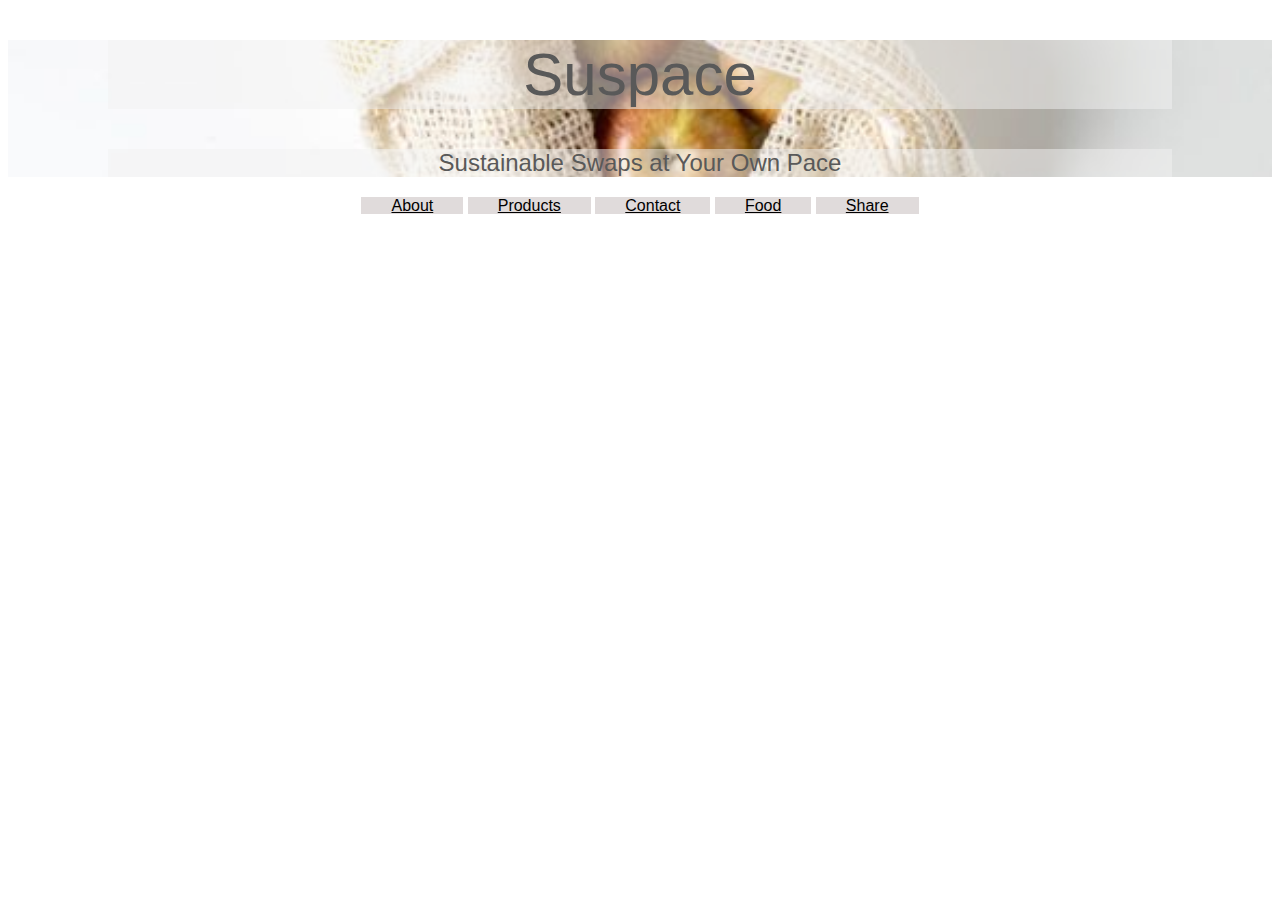
==== index.html @ a72e24c5 "Merge branch 'master' into Giulia's-branch" ====
<!DOCTYPE html>
<head>
  <link rel='stylesheet' href='style.css'>
</head>
<header>
<h1> Suspace </h1>
<h2> Sustainable Swaps at Your Own Pace </h2>
</header>
<body>

<a href="about.html">About</a>
<a href="products.html">Products</a>
<a href="contacts.html">Contact</a>
<a href="#">Food</a>
<a href="share.html">Share</a>


</body>
---- style.css ----
header{
  font-family: 'Montserrat', sans-serif;
  text-align: center;
  background-image: url(apple_background.jpg);
  background-size: cover;
  background-position: center;
  background-repeat: no-repeat;
  color: rgba(89, 89, 89,1);
  padding: 0px 100px;
}
h1 {
  font-size: 60px;
  font-weight: normal;
  background: rgba(242, 242, 242, 0.5)


}
h2 {
  font-weight:300;
  background: rgba(242, 242, 242, 0.5)
}
body {
  font-family: 'Montserrat', sans-serif;
  text-align: center;
  font-weight: normal;
}
a {
  color: black;
  background-color: rgba(224,219,219,1);
  background-size: cover;
  background-repeat: repeat;
  padding: 0px 30px;
  max-width: auto;
}
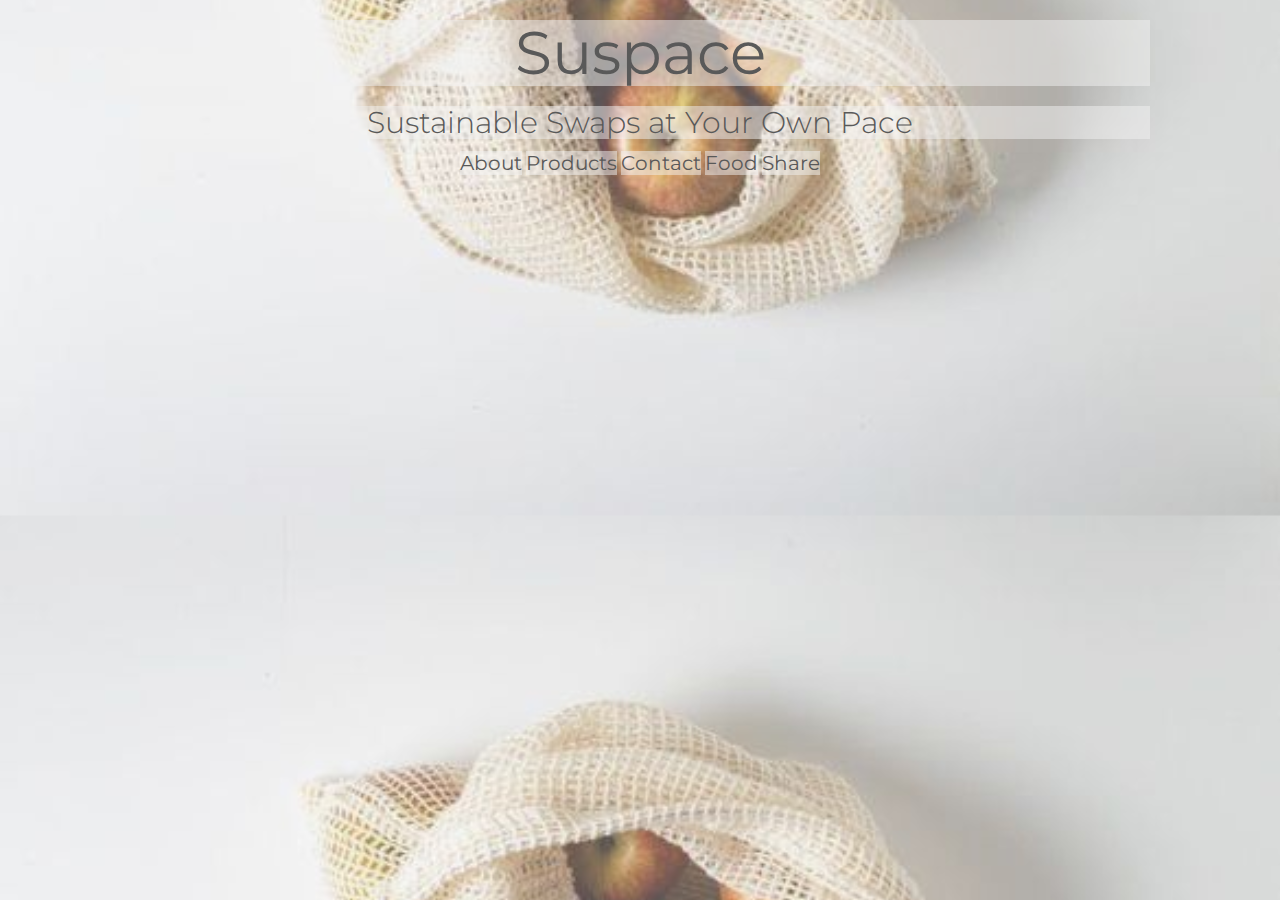
==== commit 1df48710: "faded background image, added bootstrap, added email to contacts, touched up about page" ====
--- a/index.html
+++ b/index.html
@@ -1,6 +1,9 @@
 <!DOCTYPE html>
 <head>
+  <link href='css/bootstrap.css' rel='stylesheet'>
   <link rel='stylesheet' href='style.css'>
+  <meta name="viewport" content="width=device-width,
+initial-scale=1.0">
 </head>
 <header>
 <h1> Suspace </h1>
--- a/style.css
+++ b/style.css
@@ -1,10 +1,7 @@
+@import url('https://fonts.googleapis.com/css?family=Montserrat');
 header{
   font-family: 'Montserrat', sans-serif;
   text-align: center;
-  background-image: url(apple_background.jpg);
-  background-size: cover;
-  background-position: center;
-  background-repeat: no-repeat;
   color: rgba(89, 89, 89,1);
   padding: 0px 100px;
 }
@@ -12,23 +9,41 @@
   font-size: 60px;
   font-weight: normal;
   background: rgba(242, 242, 242, 0.5)
-
-
 }
 h2 {
   font-weight:300;
   background: rgba(242, 242, 242, 0.5)
 }
+h3{
+  background: rgba(242, 242, 242, 0.5);
+}
 body {
   font-family: 'Montserrat', sans-serif;
   text-align: center;
   font-weight: normal;
-}
-a {
-  color: black;
-  background-color: rgba(224,219,219,1);
+  background-image: url(apple_background.jpg);
+  background-size:  cover;
+  background-position: center;
+  background-repeat: no-repeat;
   background-size: cover;
   background-repeat: repeat;
   padding: 0px 30px;
   max-width: auto;
+  }
+  head {
+    font-family: 'Montserrat', sans-serif;
+    text-align: center;
+    color: rgba(89, 89, 89,1);
+    padding: 0px 100px;
+    background: rgba(242, 242, 242, 0.5);
+  }
+div {
+  text-align: center;
+  font-weight: 300;
+  font-size: 30px;
 }
+a {
+  color: rgba(89, 89, 89,1);
+  background: rgba(242, 242, 242, 0.5);
+  font-size: 20px;
+}
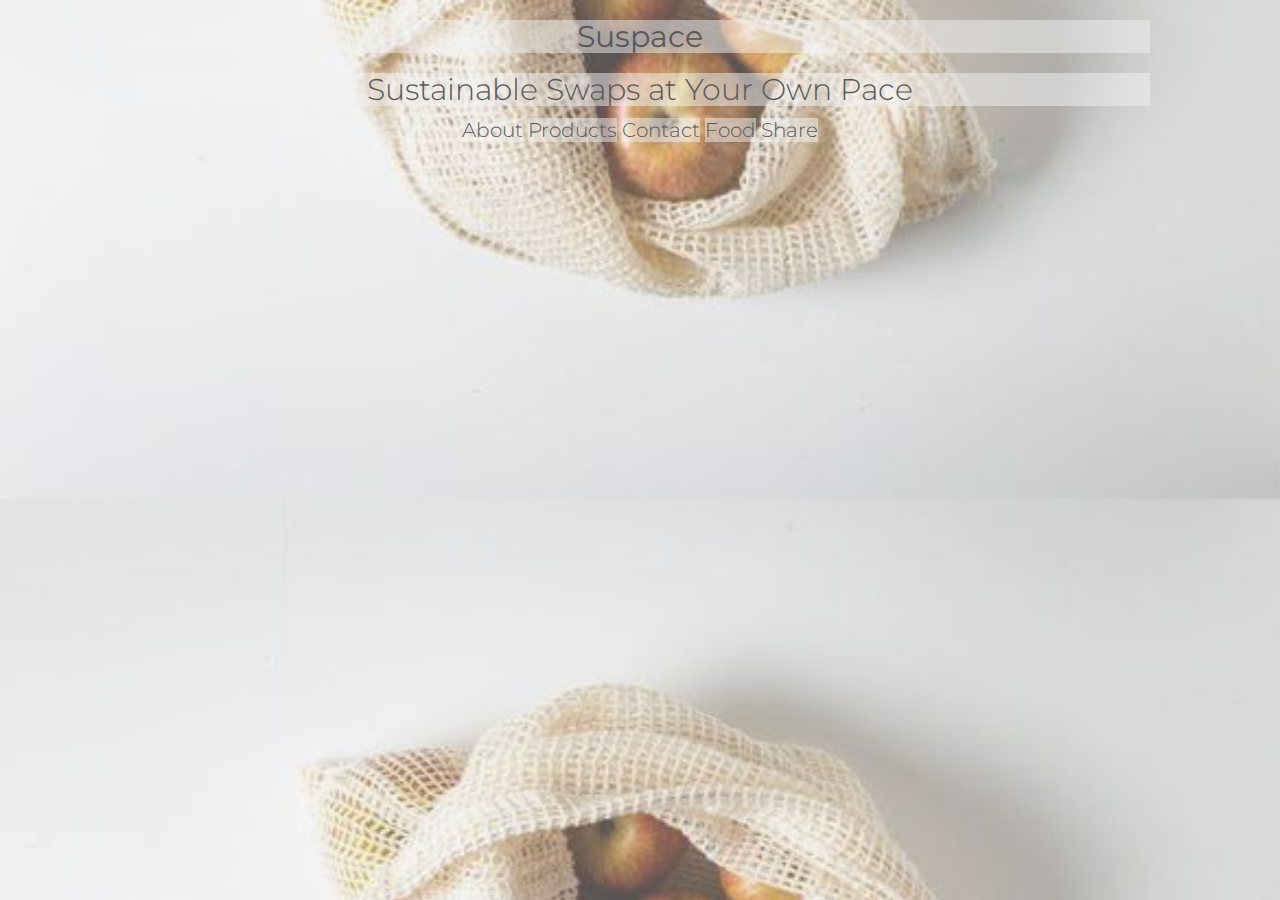
==== commit 3acca8e7: "Update index.html" ====
--- a/index.html
+++ b/index.html
@@ -14,7 +14,7 @@
 <a href="about.html">About</a>
 <a href="products.html">Products</a>
 <a href="contacts.html">Contact</a>
-<a href="#">Food</a>
+<a href="food.html">Food</a>
 <a href="share.html">Share</a>
 
 
--- a/style.css
+++ b/style.css
@@ -6,7 +6,7 @@
   padding: 0px 100px;
 }
 h1 {
-  font-size: 60px;
+  font-size: 30px;
   font-weight: normal;
   background: rgba(242, 242, 242, 0.5)
 }
@@ -19,8 +19,9 @@
 }
 body {
   font-family: 'Montserrat', sans-serif;
+  font-size: 20px;
   text-align: center;
-  font-weight: normal;
+  font-weight: 300;
   background-image: url(apple_background.jpg);
   background-size:  cover;
   background-position: center;
@@ -40,10 +41,74 @@
 div {
   text-align: center;
   font-weight: 300;
-  font-size: 30px;
+  font-size: 15px;
+  background: rgba(242, 242, 242, 0.5);
 }
 a {
   color: rgba(89, 89, 89,1);
   background: rgba(242, 242, 242, 0.5);
   font-size: 20px;
 }
+
+.img-fluid {
+  max-width: 100%;
+  height: auto;
+
+.fa {
+    padding: 20px;
+    font-size: 30px;
+    width: 30px;
+    text-align: centre;
+    text-decoration: none;
+    border-radius: 20%;
+    margin: auto;
+}
+.fa:hover {
+    opacity: 0.7;
+}
+.fa-facebook {
+    background: #3B5998;
+    color: white;
+}
+.fa-twitter {
+    background: #55ACEE;
+    color: white;
+}
+.fa-instagram {
+  background: #125688;
+  color: white;
+}
+
+body {font-family: Arial, Helvetica, sans-serif;}
+* {box-sizing: border-box;}
+
+input[type=text], select, textarea {
+    width: 100%;
+    padding: 12px;
+    border: 1px solid #ccc;
+    border-radius: 4px;
+    box-sizing: border-box;
+    margin-top: 6px;
+    margin-bottom: 16px;
+    resize: vertical;
+}
+
+input[type=submit] {
+    background-color: #4CAF50;
+    color: white;
+    padding: 12px 20px;
+    border: none;
+    border-radius: 4px;
+    cursor: pointer;
+}
+
+input[type=submit]:hover {
+    background-color: #45a049;
+}
+
+.container {
+    border-radius: 5px;
+    background-color: #f2f2f2;
+    padding: 20px;
+
+}
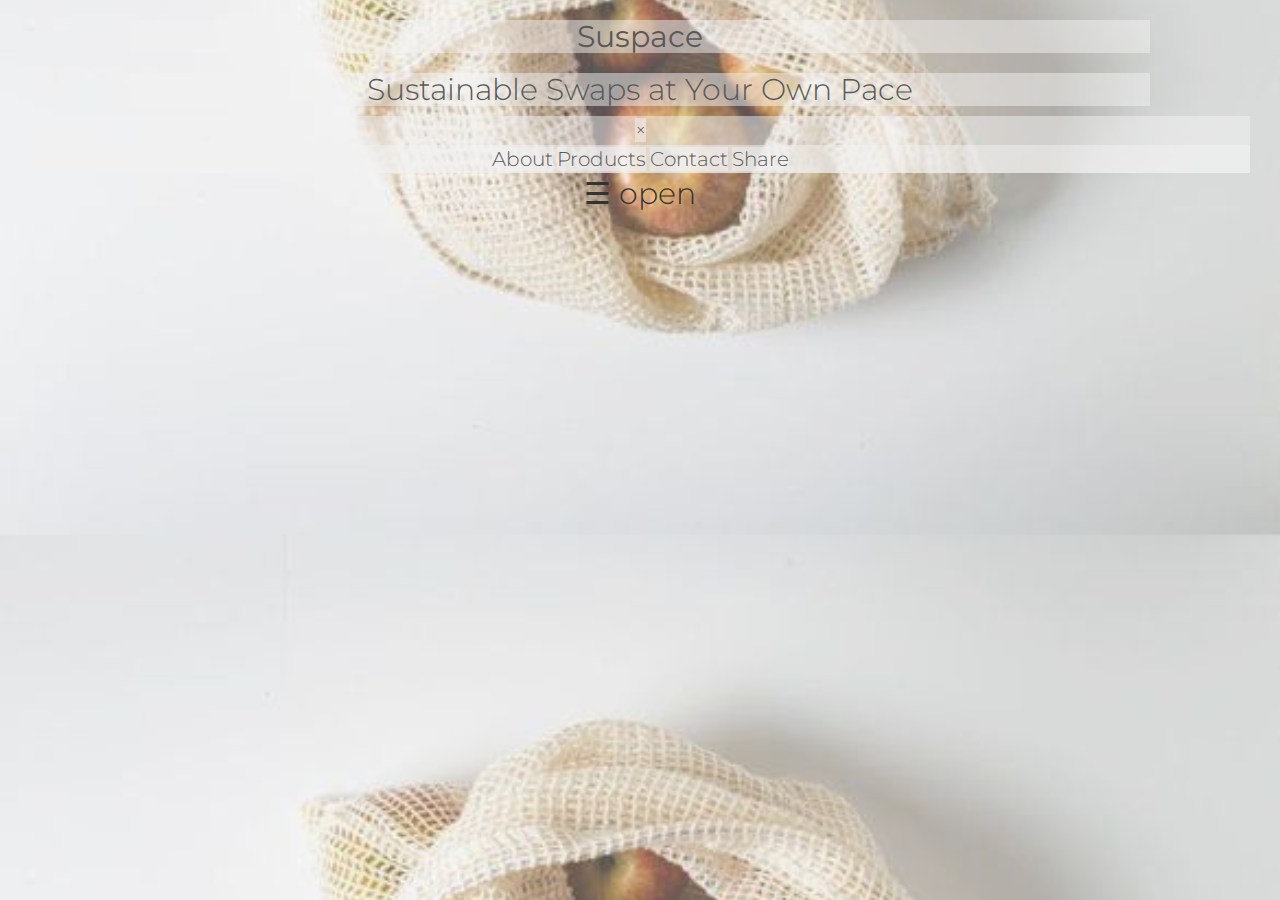
==== commit 0cd04aa7: "Merge branch 'master' into sophie-new" ====
--- a/index.html
+++ b/index.html
@@ -2,8 +2,7 @@
 <head>
   <link href='css/bootstrap.css' rel='stylesheet'>
   <link rel='stylesheet' href='style.css'>
-  <meta name="viewport" content="width=device-width,
-initial-scale=1.0">
+<meta name="viewport" content="width=device-width, initial-scale=1">
 </head>
 <header>
 <h1> Suspace </h1>
@@ -11,11 +10,25 @@
 </header>
 <body>
 
-<a href="about.html">About</a>
-<a href="products.html">Products</a>
-<a href="contacts.html">Contact</a>
-<a href="food.html">Food</a>
-<a href="share.html">Share</a>
+ 
+  <div id="myNav" class="overlay">
+    <a href="javascript:void(0)" class="closebtn" onclick="closeNav()">&times;</a>
+    <div class="overlay-content">
+      <a href="about.html">About</a>
+      <a href="products.html">Products</a>
+      <a href="contacts.html">Contact</a>
+      <a href="share.html">Share</a>
+    </div>
+</div>
+<span style="font-size:30px;cursor:pointer" onclick="openNav()">&#9776; open</span>
 
+<script>
+function openNav() {
+  document.getElementById("myNav").style.height = "100%";
+}
 
+function closeNav() {
+  document.getElementById("myNav").style.height = "0%";
+}
+</script>
 </body>
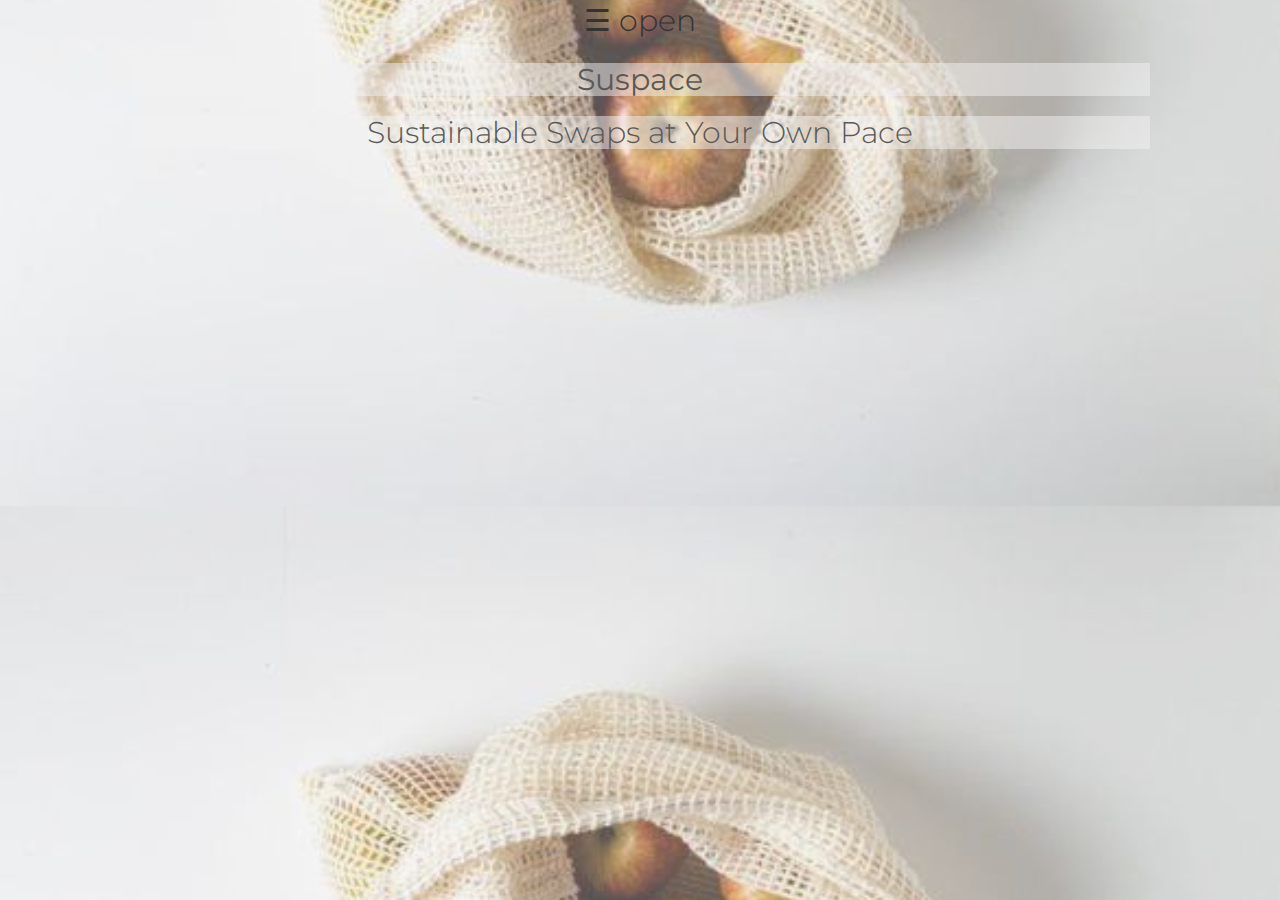
==== commit 08011ea8: "Merge branch 'master' of https://github.com/giuggiii/web-project" ====
--- a/index.html
+++ b/index.html
@@ -4,13 +4,10 @@
   <link rel='stylesheet' href='style.css'>
 <meta name="viewport" content="width=device-width, initial-scale=1">
 </head>
-<header>
-<h1> Suspace </h1>
-<h2> Sustainable Swaps at Your Own Pace </h2>
-</header>
+
 <body>
 
- 
+
   <div id="myNav" class="overlay">
     <a href="javascript:void(0)" class="closebtn" onclick="closeNav()">&times;</a>
     <div class="overlay-content">
@@ -32,3 +29,7 @@
 }
 </script>
 </body>
+<header>
+<h1> Suspace </h1>
+<h2> Sustainable Swaps at Your Own Pace </h2>
+</header>
--- a/style.css
+++ b/style.css
@@ -49,21 +49,78 @@
   background: rgba(242, 242, 242, 0.5);
   font-size: 20px;
 }
+body {
+    font-family: 'Lato', sans-serif;
+}
+
+.overlay {
+    height: 0%;
+    width: 100%;
+    position: fixed;
+    z-index: 1;
+    top: 0;
+    left: 0;
+    background-color: rgb(0,0,0);
+    background-color: rgba(0,0,0, 0.2);
+    overflow-y: hidden;
+    transition: 0.5s;
+}
+
+.overlay-content {
+    position: relative;
+    top: 25%;
+    width: 100%;
+    text-align: center;
+    margin-top: 30px;
+    background-color: rgba(0,0,0, 0.2);
+
+}
+
+.overlay a {
+    padding: 8px;
+    text-decoration: none;
+    font-size: 36px;
+    color: rgb(0,0,0);
+    display: block;
+    transition: 0.3s;
+}
+
+.overlay a:hover, .overlay a:focus {
+    color: #f1f1f1;
+}
+
+.overlay .closebtn {
+    position: absolute;
+    top: 20px;
+    right: 45px;
+    font-size: 60px;
+}
+
+@media screen and (max-height: 450px) {
+  .overlay {overflow-y: auto;}
+  .overlay a {font-size: 20px}
+  .overlay .closebtn {
+    font-size: 40px;
+    top: 15px;
+    right: 35px;
+  }
+}
 
 .img-fluid {
   max-width: 100%;
   height: auto;
+}
 
 .fa {
-    padding: 20px;
-    font-size: 30px;
-    width: 30px;
-    text-align: centre;
-    text-decoration: none;
-    border-radius: 20%;
-    margin: auto;
-}
-.fa:hover {
+      padding: 20px;
+      font-size: 30px;
+      width: auto;
+      text-align: centre;
+      text-decoration: none;
+      border-radius: 20%;
+      margin: auto;
+  }
+  .fa:hover {
     opacity: 0.7;
 }
 .fa-facebook {
@@ -79,7 +136,7 @@
   color: white;
 }
 
-body {font-family: Arial, Helvetica, sans-serif;}
+body {font-family: 'Montserrat', sans-serif;}
 * {box-sizing: border-box;}
 
 input[type=text], select, textarea {
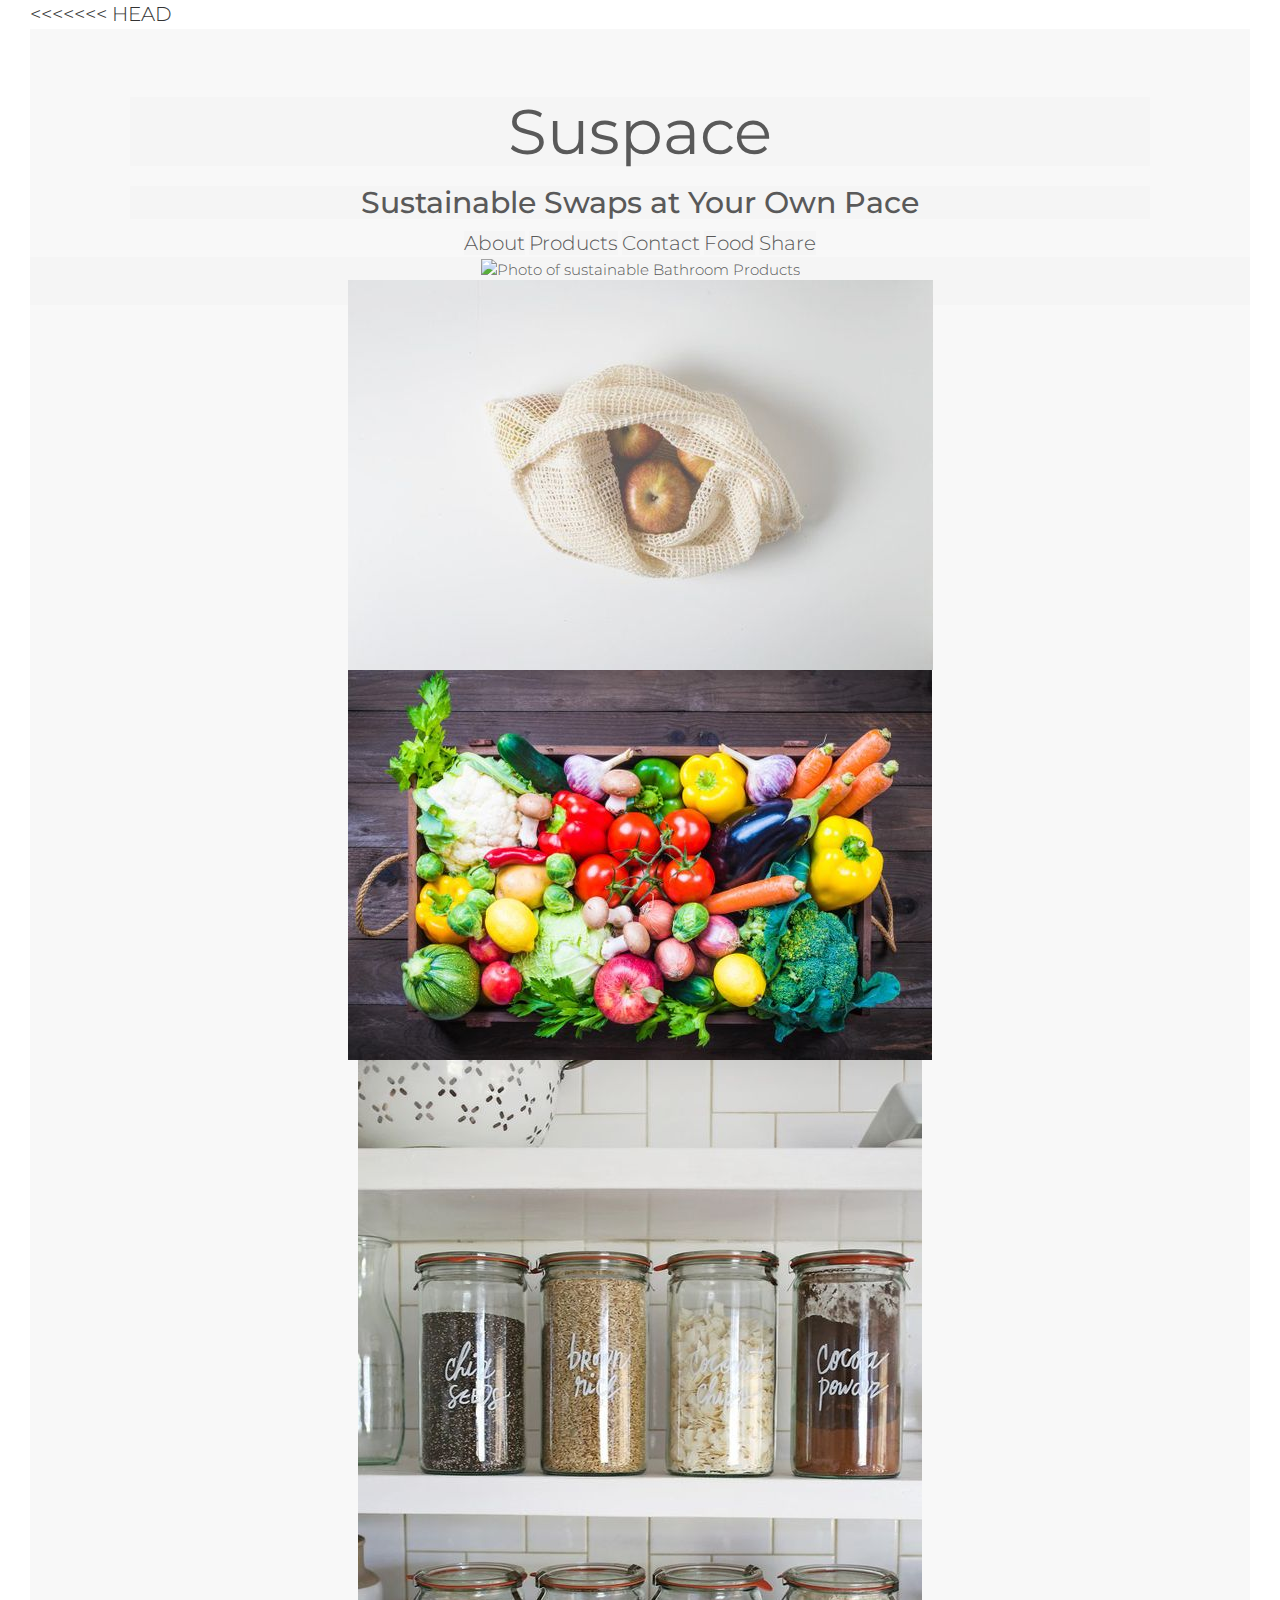
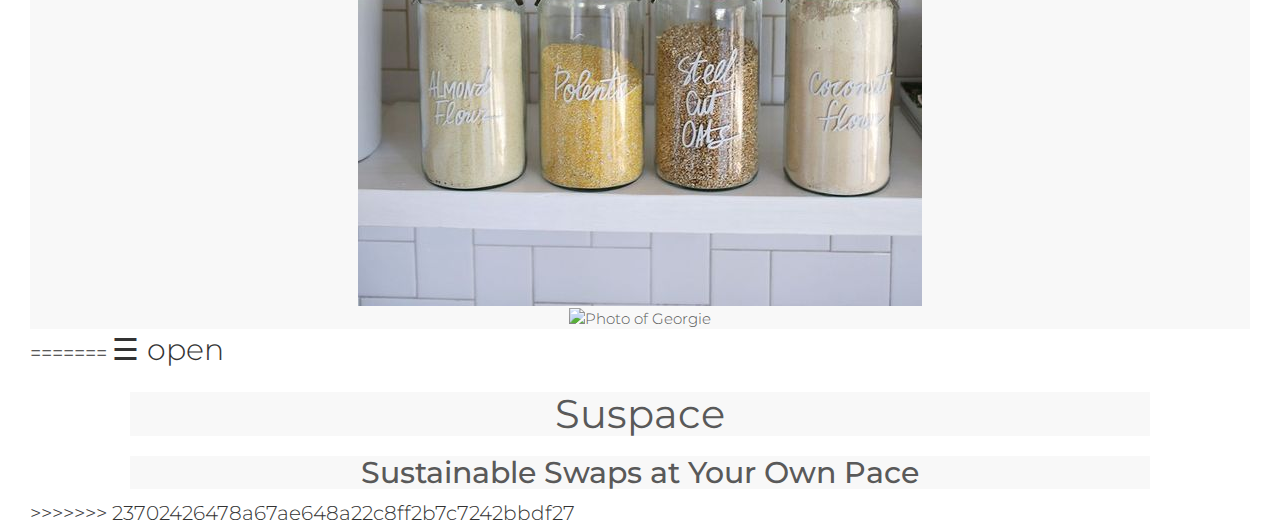
==== commit 9f29a2dd: "Merge branch 'master' of https://github.com/giuggiii/web-project" ====
--- a/index.html
+++ b/index.html
@@ -2,6 +2,32 @@
 <head>
   <link href='css/bootstrap.css' rel='stylesheet'>
   <link rel='stylesheet' href='style.css'>
+<<<<<<< HEAD
+  <meta name="viewport" content="width=device-width,
+  initial-scale=1.0">
+</head>
+<div class="jumbotron text-center">
+ <header>
+    <h1> Suspace </h1>
+    <h2> Sustainable Swaps at Your Own Pace </h2>
+
+ </header>
+<body>
+  <a href="about.html">About</a>
+  <a href="products.html">Products</a>
+  <a href="contacts.html">Contact</a>
+  <a href="food.html">Food</a>
+  <a href="share.html">Share</a>
+</body>
+  <div class=“row”>
+   <div class="col-xs-12"><img src="bathroom_swaps.jpg" class="img-fluid" alt="Photo of sustainable Bathroom Products"></div>
+   <div class="col-xs-12"><img src="apple_background.jpg" class="img-fluid" alt="Photo of Apples"></div>
+   <div class="col-xs-12"><img src="veg_box.jpg" class="img-fluid" alt="Photo of veg box"></div>
+   <div class="col-xs-12"><img src="glass_food_jars.jpg" class="img-fluid" alt="Photo of food jars"></div>
+   <div class="col-xs-12"><img src="sustainable_food.jpg" class="img-fluid" alt="Photo of Georgie"></div>
+  </div>
+</div>
+=======
 <meta name="viewport" content="width=device-width, initial-scale=1">
 </head>
 
@@ -13,6 +39,7 @@
     <div class="overlay-content">
       <a href="about.html">About</a>
       <a href="products.html">Products</a>
+      <a href="food.html">Food</a>
       <a href="contacts.html">Contact</a>
       <a href="share.html">Share</a>
     </div>
@@ -33,3 +60,4 @@
 <h1> Suspace </h1>
 <h2> Sustainable Swaps at Your Own Pace </h2>
 </header>
+>>>>>>> 23702426478a67ae648a22c8ff2b7c7242bbdf27
--- a/style.css
+++ b/style.css
@@ -6,28 +6,25 @@
   padding: 0px 100px;
 }
 h1 {
-  font-size: 30px;
+  font-size: 40px;
   font-weight: normal;
   background: rgba(242, 242, 242, 0.5)
 }
 h2 {
+  font-size: 30px
   font-weight:300;
   background: rgba(242, 242, 242, 0.5)
 }
 h3{
+  font-size: 25px
   background: rgba(242, 242, 242, 0.5);
 }
 body {
   font-family: 'Montserrat', sans-serif;
   font-size: 20px;
+  background-image: url('background_image.jpg')
   text-align: center;
   font-weight: 300;
-  background-image: url(apple_background.jpg);
-  background-size:  cover;
-  background-position: center;
-  background-repeat: no-repeat;
-  background-size: cover;
-  background-repeat: repeat;
   padding: 0px 30px;
   max-width: auto;
   }
@@ -167,5 +164,17 @@
     border-radius: 5px;
     background-color: #f2f2f2;
     padding: 20px;
+}
+#overflowTest {
+    background:rgba(242, 242, 242, 0.5);
+    color: rgba(89, 89, 89,1);
+    padding: 15px;
+    width: 100%;
+    height: 120px;
+    overflow: scroll;
+}
 
+.jumbotron {
+  background-color: rgba(242, 242, 242, 0.5);
+  color: rgba(89, 89, 89,1);
 }
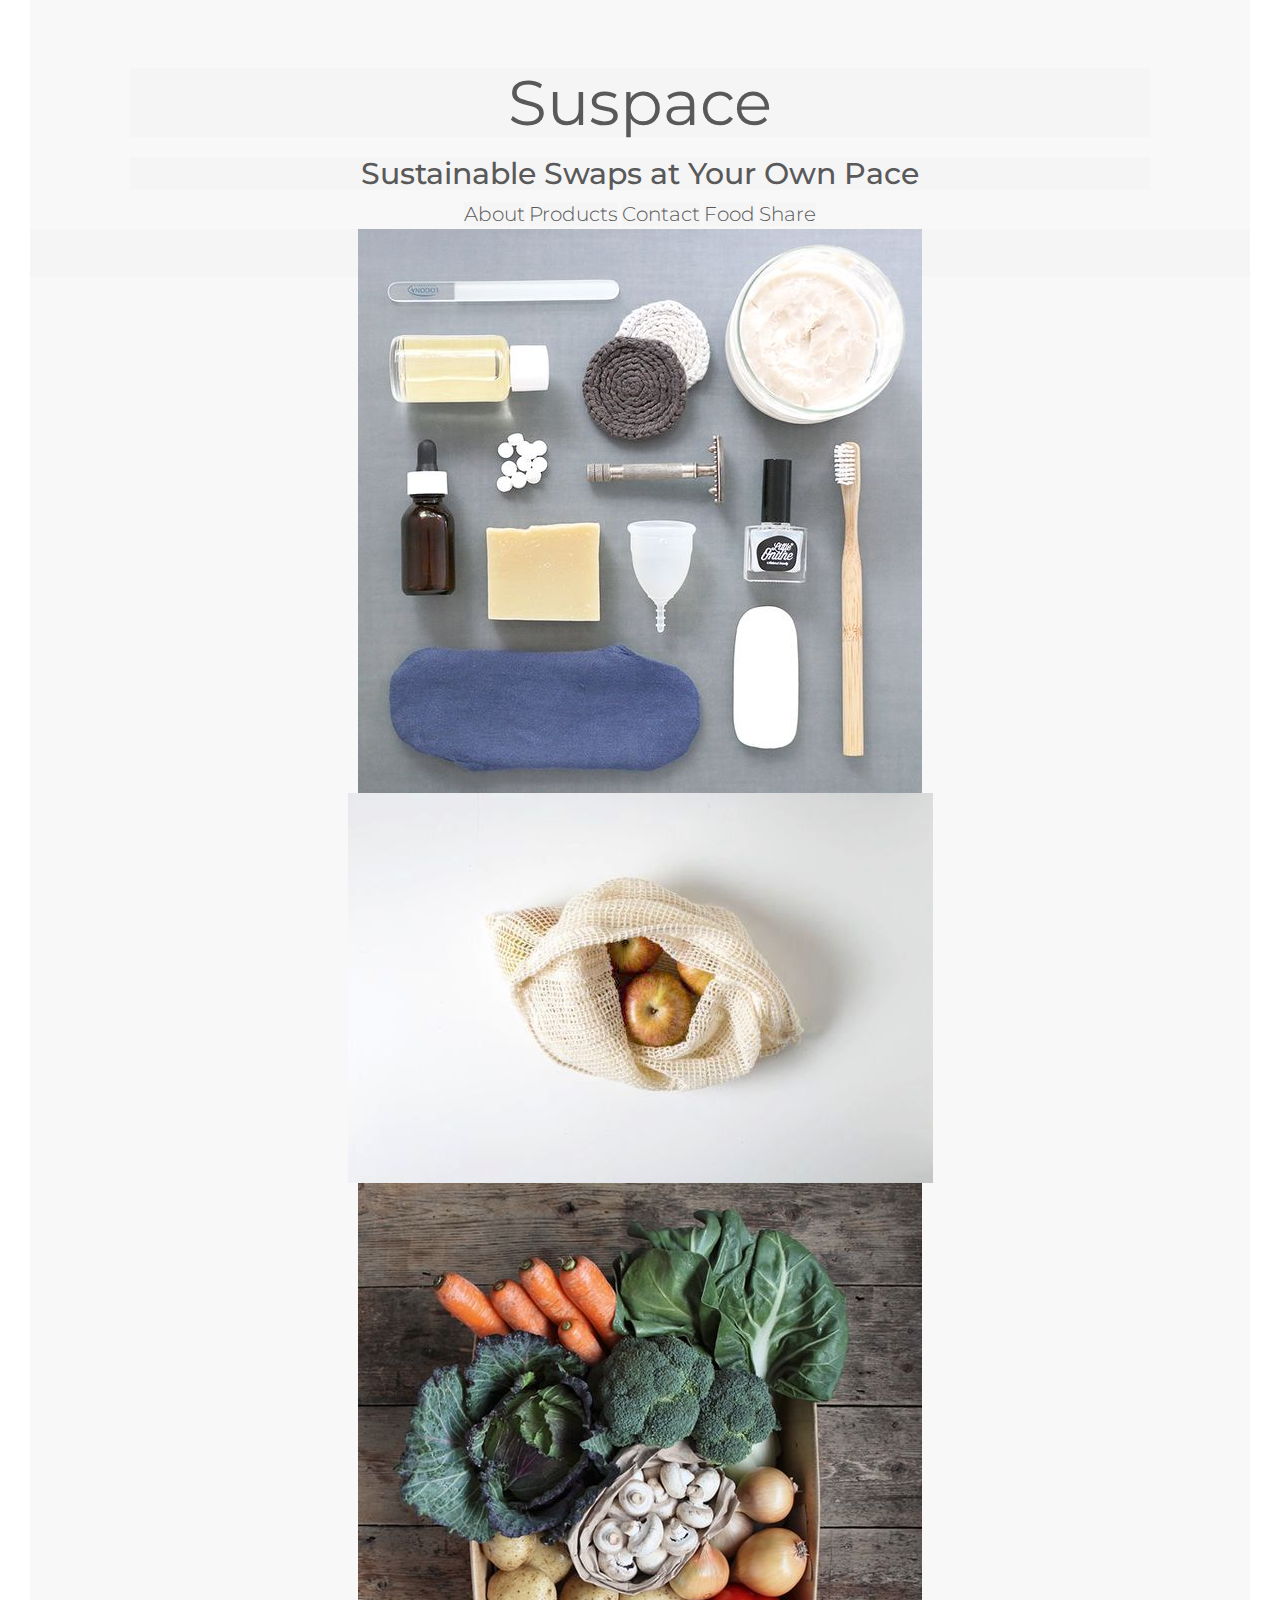
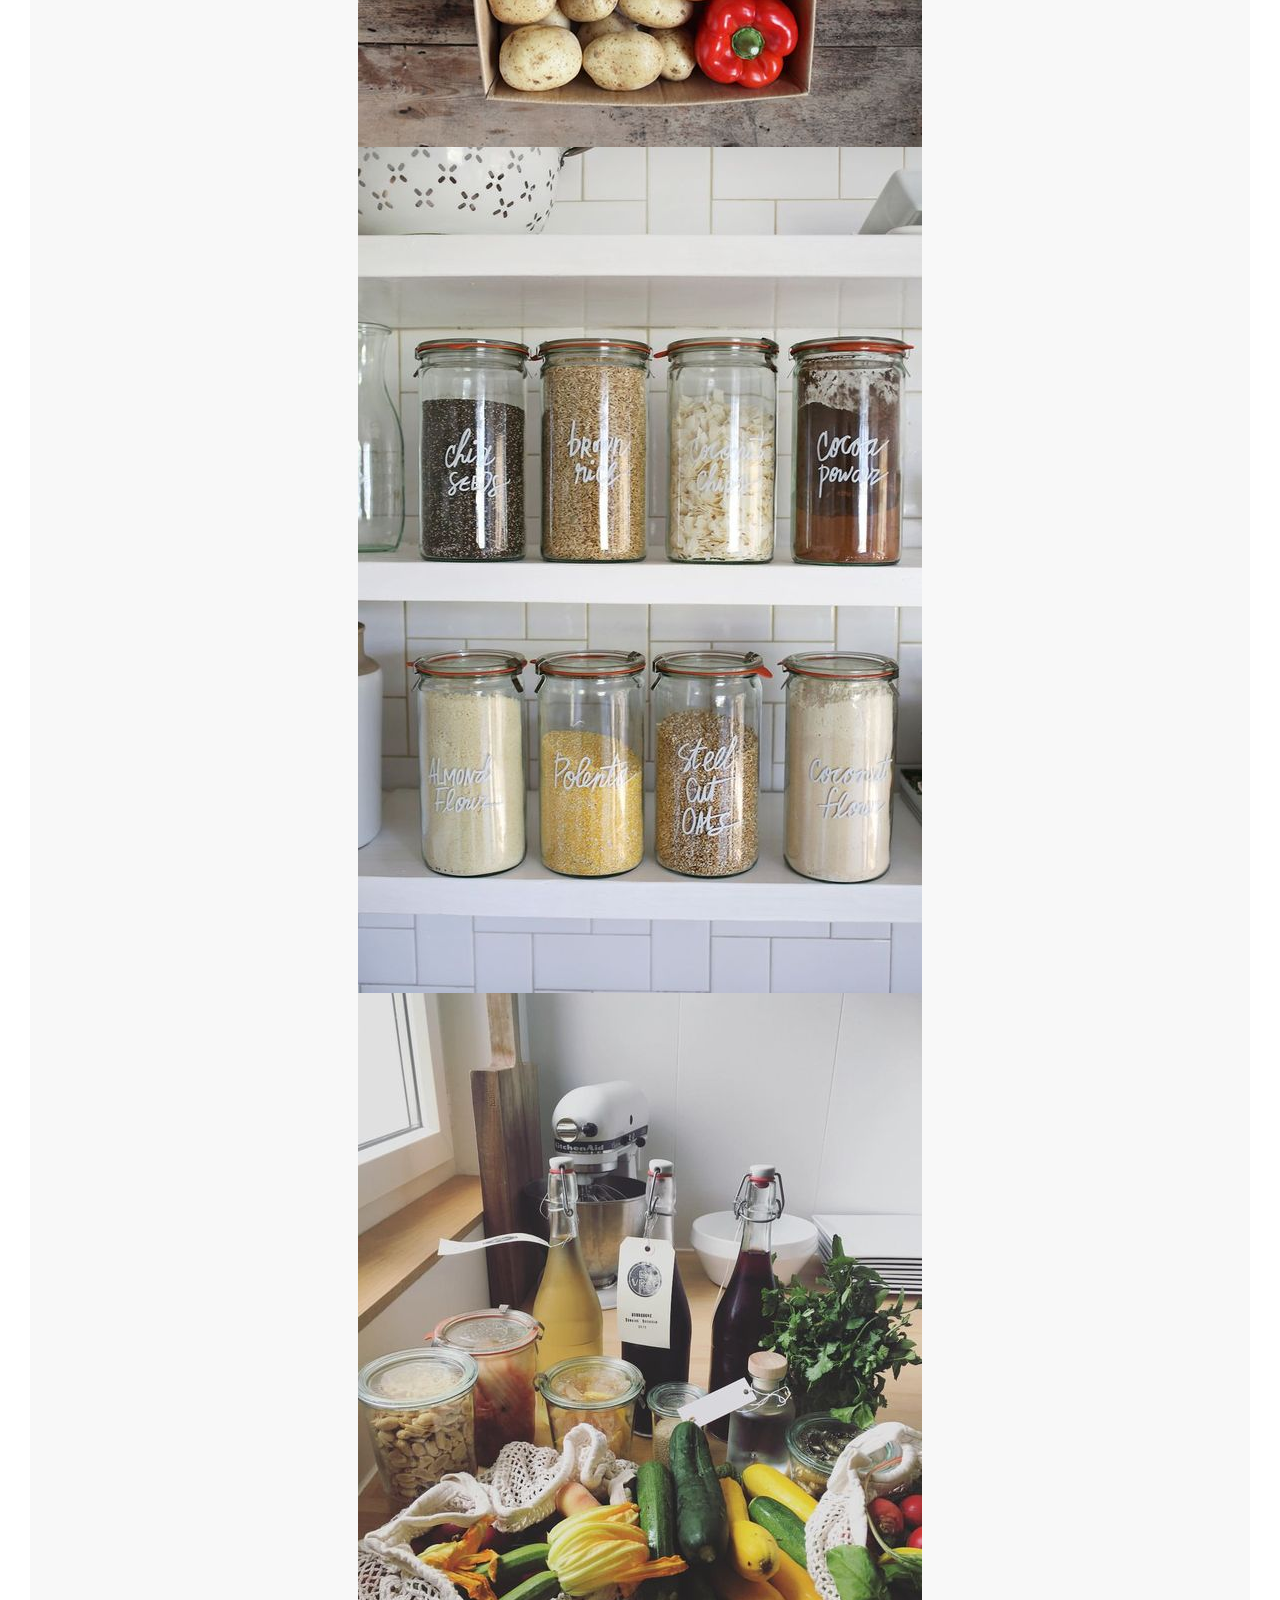
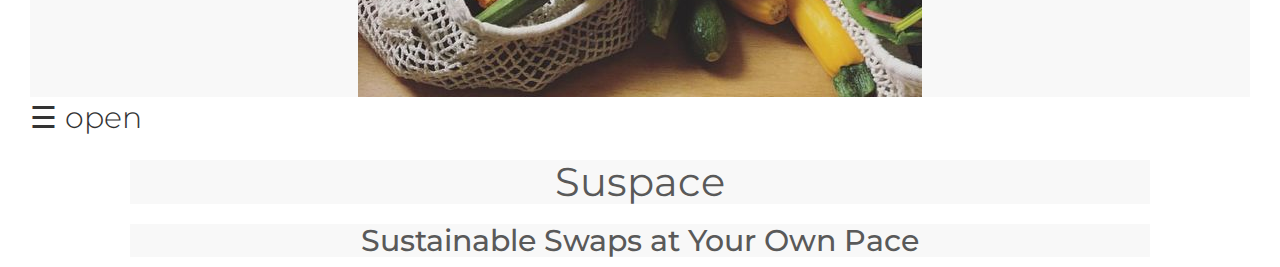
==== commit 71558ff5: "Merge branch 'master' into Georgie-branch" ====
--- a/index.html
+++ b/index.html
@@ -2,7 +2,7 @@
 <head>
   <link href='css/bootstrap.css' rel='stylesheet'>
   <link rel='stylesheet' href='style.css'>
-<<<<<<< HEAD
+
   <meta name="viewport" content="width=device-width,
   initial-scale=1.0">
 </head>
@@ -27,7 +27,7 @@
    <div class="col-xs-12"><img src="sustainable_food.jpg" class="img-fluid" alt="Photo of Georgie"></div>
   </div>
 </div>
-=======
+
 <meta name="viewport" content="width=device-width, initial-scale=1">
 </head>
 
@@ -60,4 +60,3 @@
 <h1> Suspace </h1>
 <h2> Sustainable Swaps at Your Own Pace </h2>
 </header>
->>>>>>> 23702426478a67ae648a22c8ff2b7c7242bbdf27
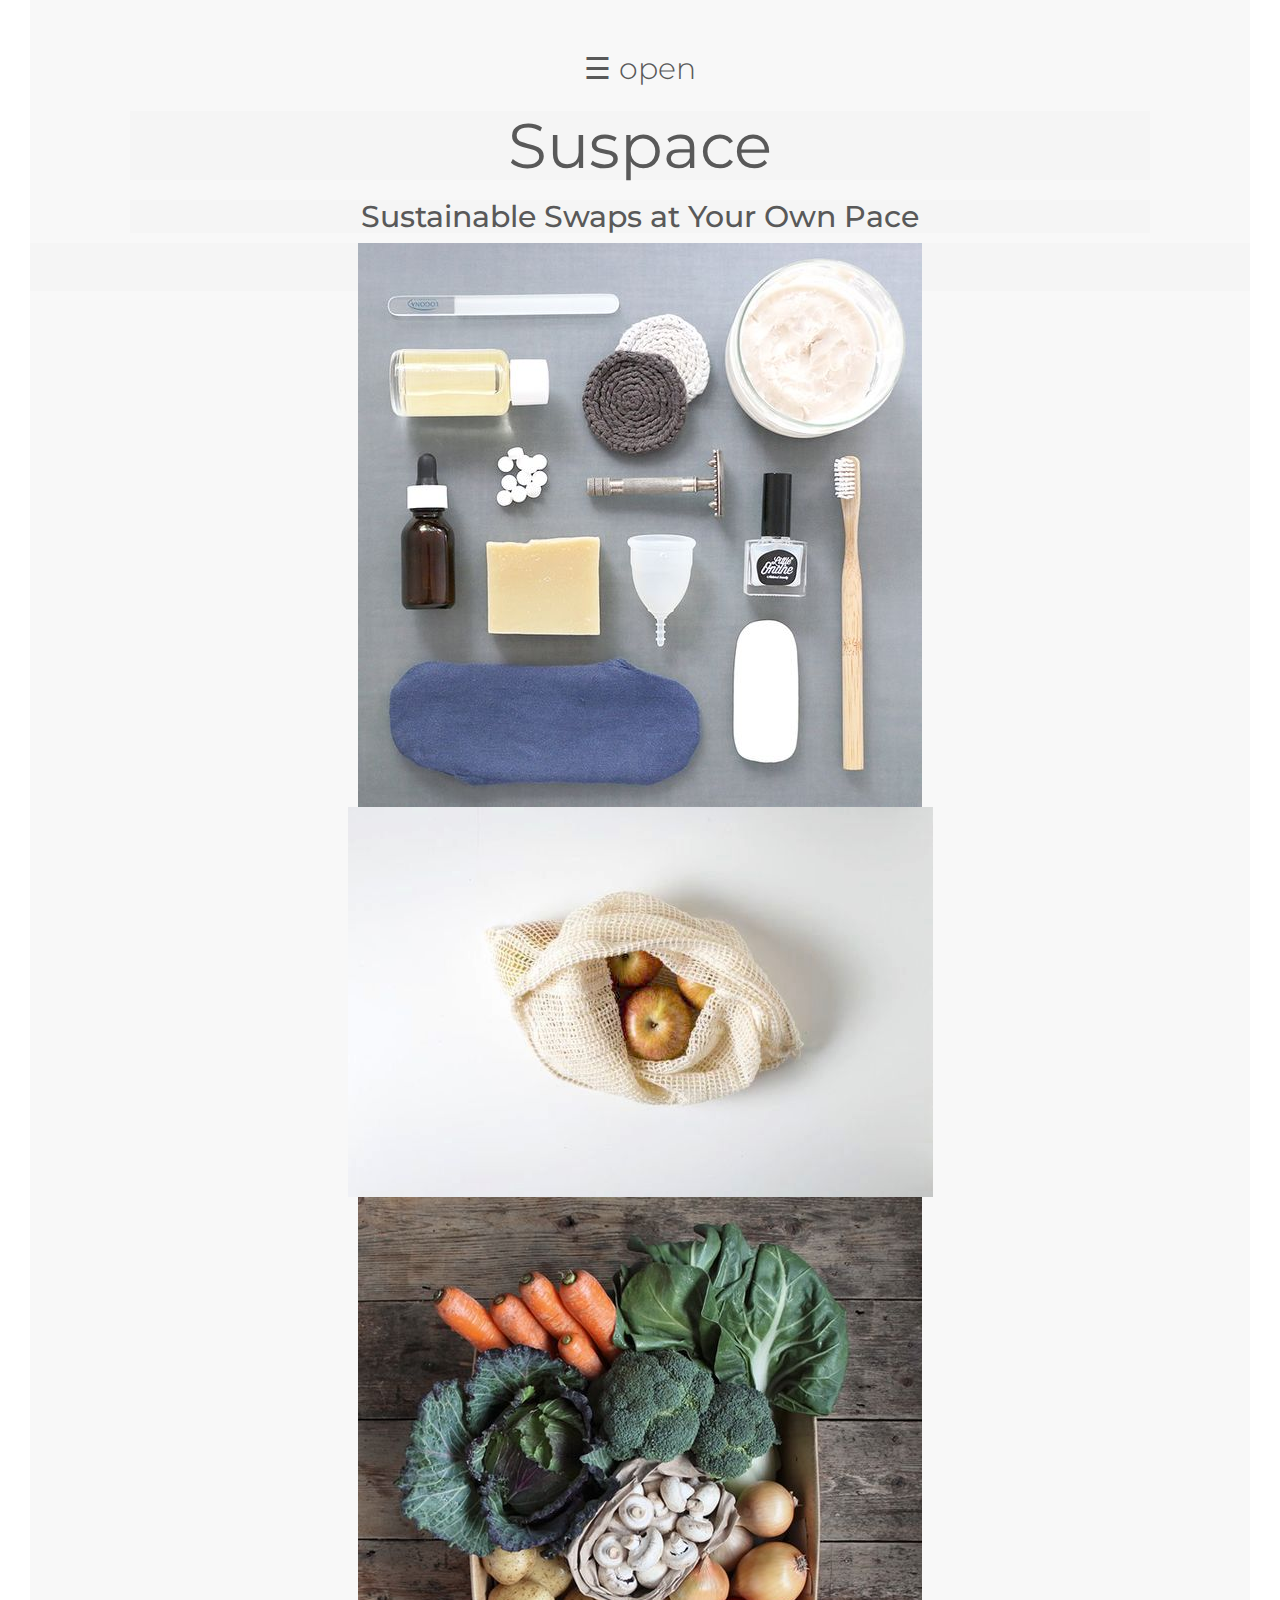
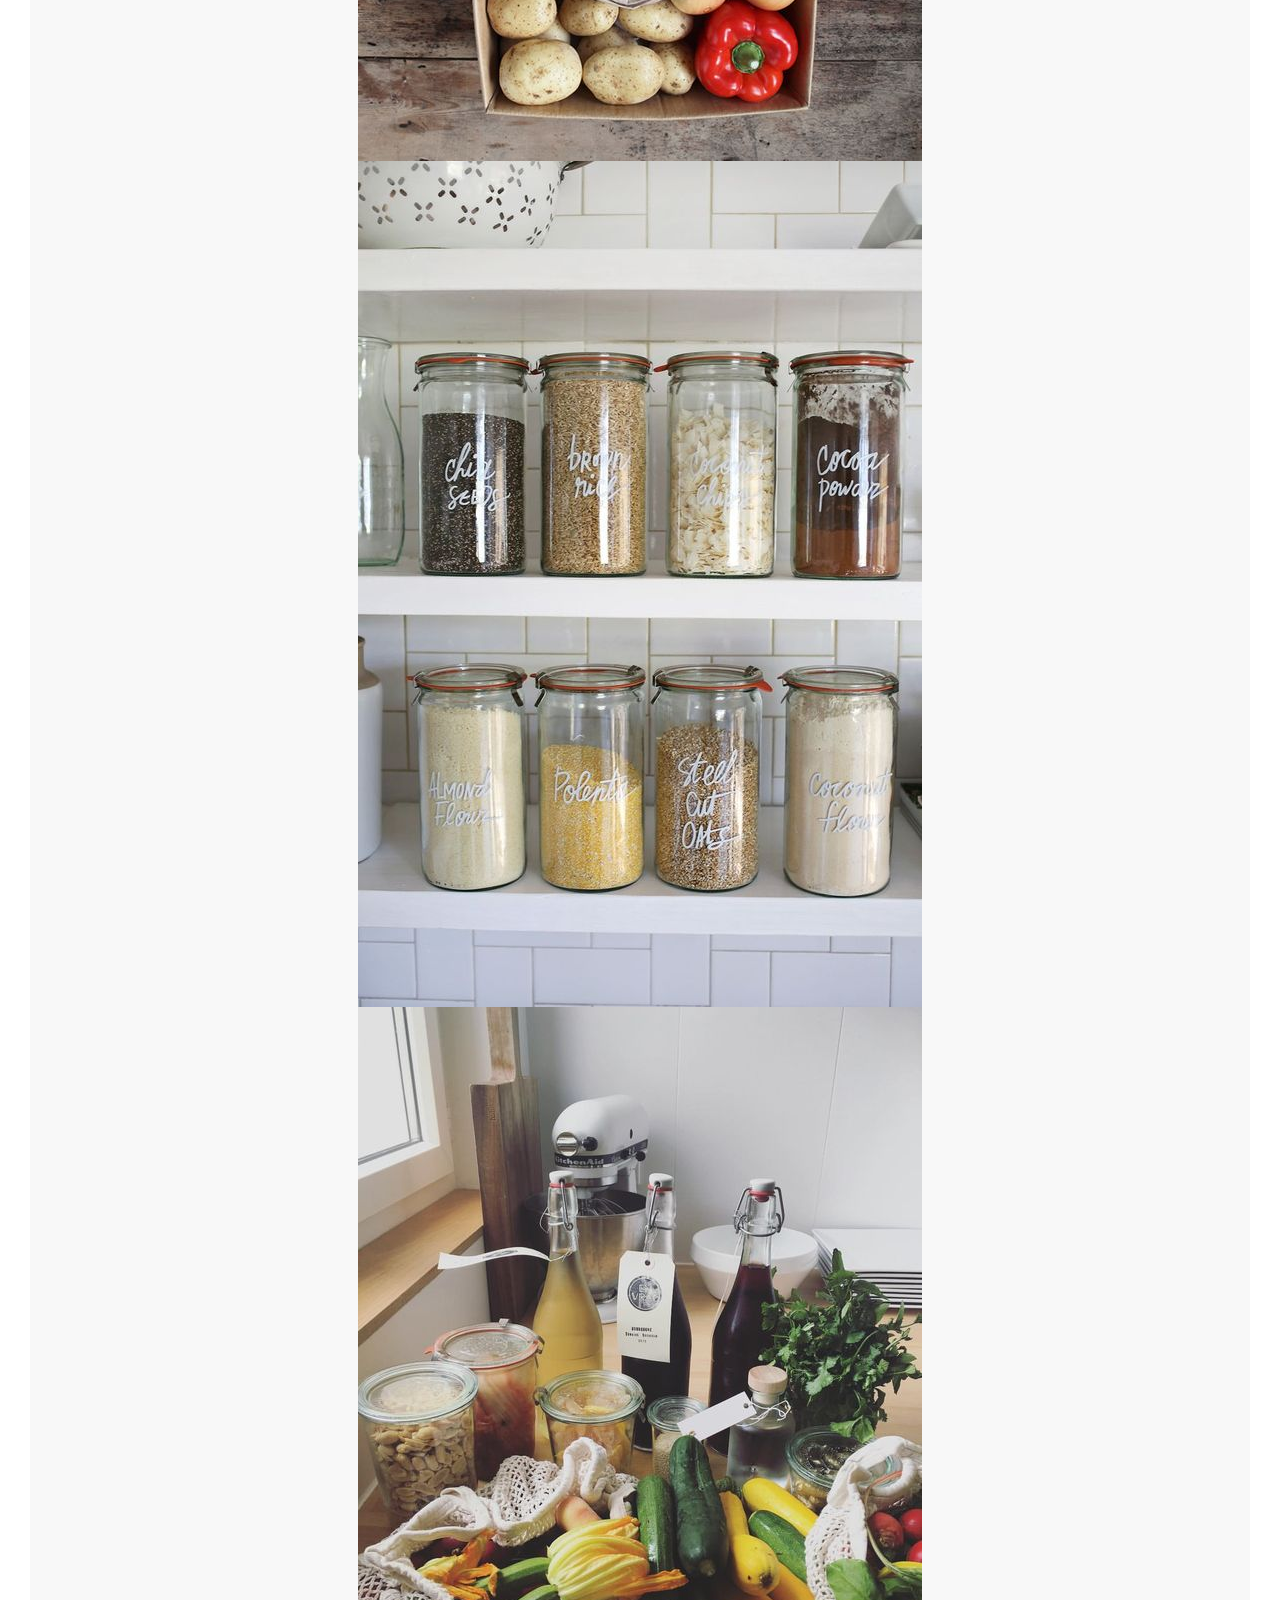
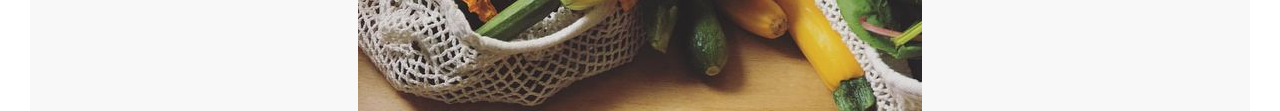
==== commit be37bc8f: "moved nav bar to top of landing page" ====
--- a/index.html
+++ b/index.html
@@ -2,38 +2,10 @@
 <head>
   <link href='css/bootstrap.css' rel='stylesheet'>
   <link rel='stylesheet' href='style.css'>
-
   <meta name="viewport" content="width=device-width,
   initial-scale=1.0">
 </head>
 <div class="jumbotron text-center">
- <header>
-    <h1> Suspace </h1>
-    <h2> Sustainable Swaps at Your Own Pace </h2>
-
- </header>
-<body>
-  <a href="about.html">About</a>
-  <a href="products.html">Products</a>
-  <a href="contacts.html">Contact</a>
-  <a href="food.html">Food</a>
-  <a href="share.html">Share</a>
-</body>
-  <div class=“row”>
-   <div class="col-xs-12"><img src="bathroom_swaps.jpg" class="img-fluid" alt="Photo of sustainable Bathroom Products"></div>
-   <div class="col-xs-12"><img src="apple_background.jpg" class="img-fluid" alt="Photo of Apples"></div>
-   <div class="col-xs-12"><img src="veg_box.jpg" class="img-fluid" alt="Photo of veg box"></div>
-   <div class="col-xs-12"><img src="glass_food_jars.jpg" class="img-fluid" alt="Photo of food jars"></div>
-   <div class="col-xs-12"><img src="sustainable_food.jpg" class="img-fluid" alt="Photo of Georgie"></div>
-  </div>
-</div>
-
-<meta name="viewport" content="width=device-width, initial-scale=1">
-</head>
-
-<body>
-
-
   <div id="myNav" class="overlay">
     <a href="javascript:void(0)" class="closebtn" onclick="closeNav()">&times;</a>
     <div class="overlay-content">
@@ -42,21 +14,31 @@
       <a href="food.html">Food</a>
       <a href="contacts.html">Contact</a>
       <a href="share.html">Share</a>
-    </div>
+  </div>
 </div>
 <span style="font-size:30px;cursor:pointer" onclick="openNav()">&#9776; open</span>
 
 <script>
 function openNav() {
-  document.getElementById("myNav").style.height = "100%";
+document.getElementById("myNav").style.height = "100%";
 }
 
 function closeNav() {
-  document.getElementById("myNav").style.height = "0%";
+document.getElementById("myNav").style.height = "0%";
 }
 </script>
+
+ <header>
+    <h1> Suspace </h1>
+    <h2> Sustainable Swaps at Your Own Pace </h2>
+ </header>
+<body>
+    <div class=“row”>
+     <div class="col-xs-12"><img src="bathroom_swaps.jpg" class="img-fluid" alt="Photo of sustainable Bathroom Products"></div>
+     <div class="col-xs-12"><img src="apple_background.jpg" class="img-fluid" alt="Photo of Apples"></div>
+     <div class="col-xs-12"><img src="veg_box.jpg" class="img-fluid" alt="Photo of veg box"></div>
+     <div class="col-xs-12"><img src="glass_food_jars.jpg" class="img-fluid" alt="Photo of food jars"></div>
+     <div class="col-xs-12"><img src="sustainable_food.jpg" class="img-fluid" alt="Photo of Georgie"></div>
+    </div>
 </body>
-<header>
-<h1> Suspace </h1>
-<h2> Sustainable Swaps at Your Own Pace </h2>
-</header>
+</div>
